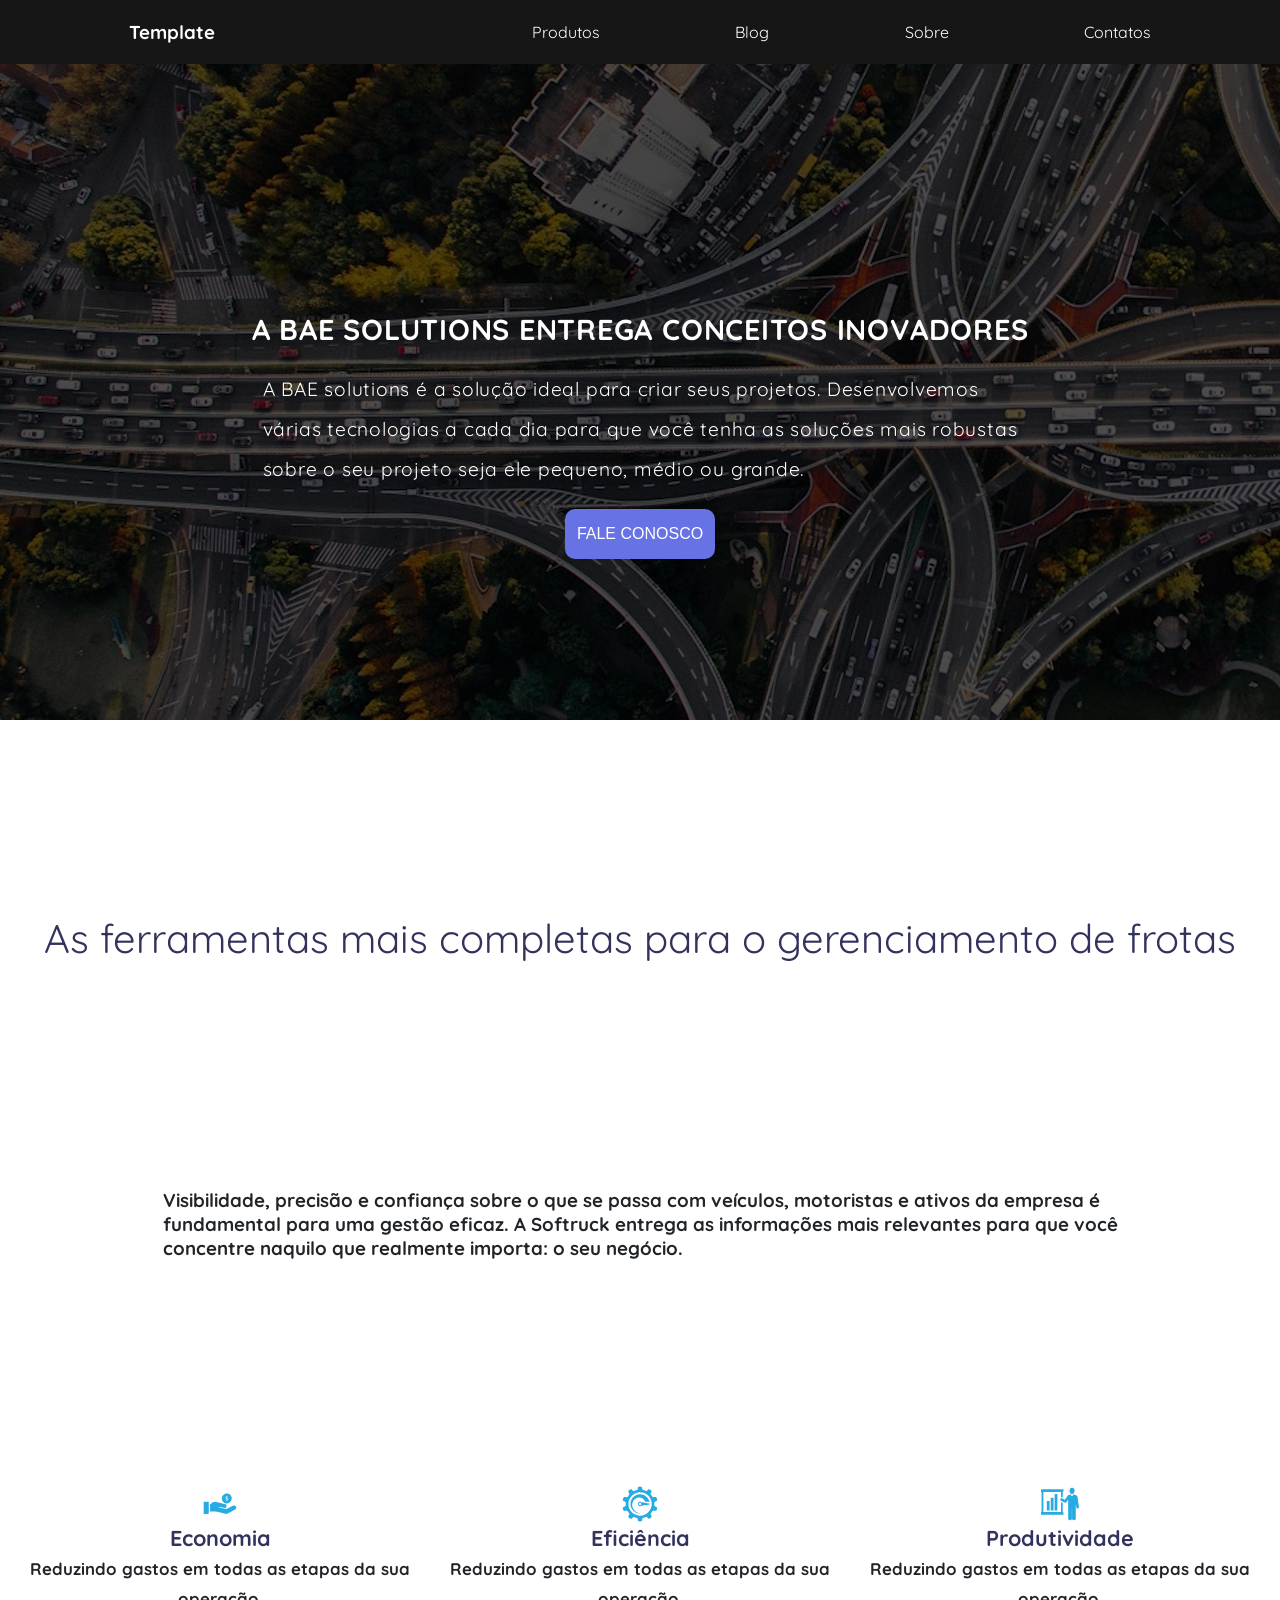
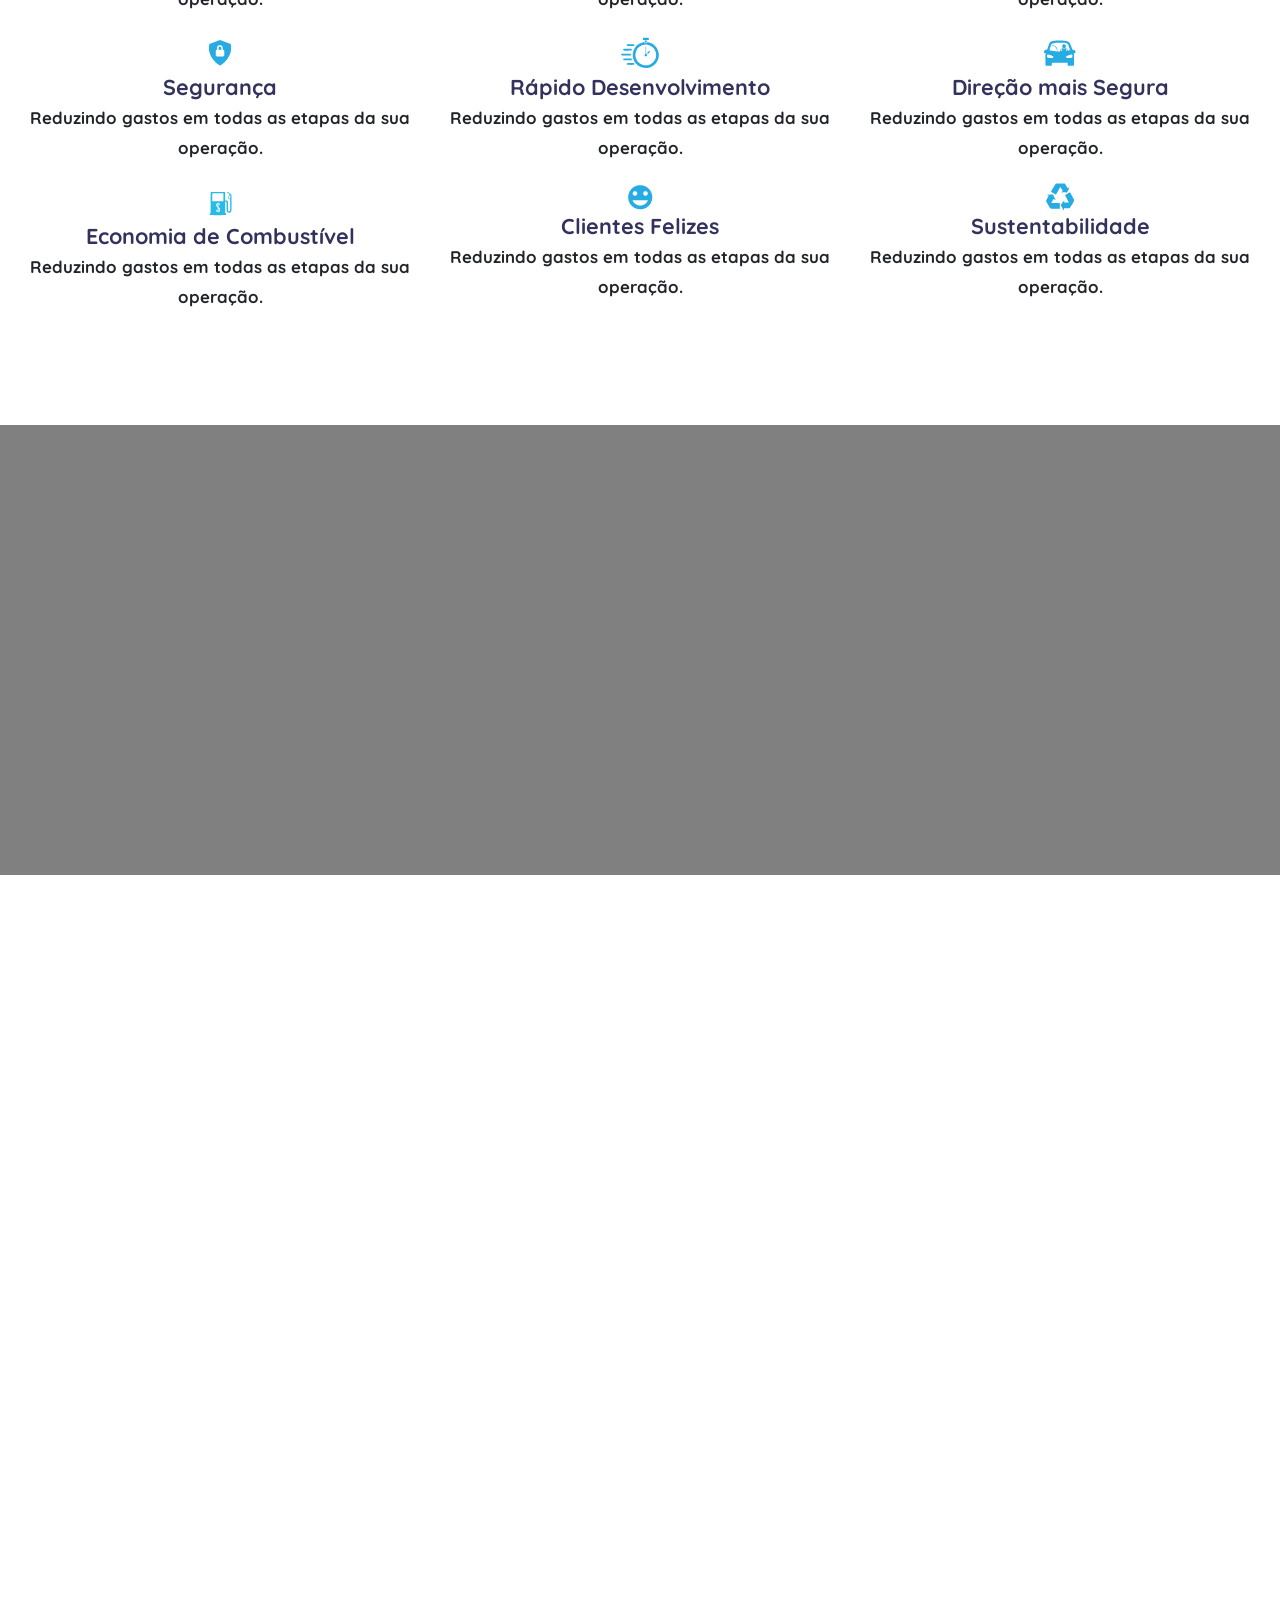
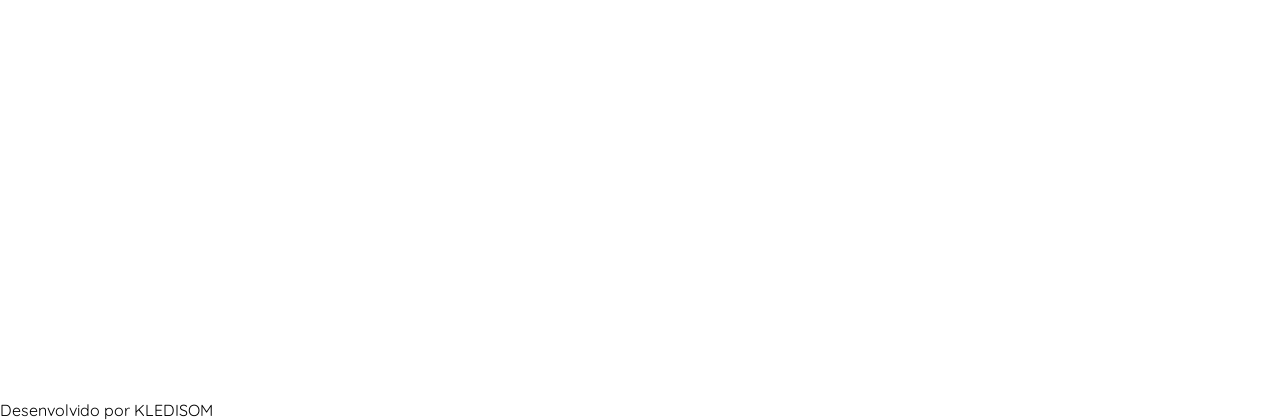
==== template 2/index.html @ eee0b648 "inicio do projeto" ====
<!DOCTYPE html>
<html lang="pt-br">
  <head>
    <meta charset="UTF-8" />
    <meta name="viewport" content="width=device-width, initial-scale=1.0" />
<link rel="preconnect" href="https://fonts.googleapis.com">
<link rel="preconnect" href="https://fonts.gstatic.com" crossorigin>
<link href="https://fonts.googleapis.com/css2?family=Quicksand:wght@300;400;500;600&display=swap" rel="stylesheet">    
    <title>BAE</title>
   <link rel="stylesheet" href="./styles/index.css">
  </head>
  <body>
		<main>	
		 <section id="s-intro">
			 <header>
			     <h3>Template</h3>
				 <nav>
				     <a>Produtos</a>
					 <a>Blog</a>
					 <a>Sobre</a>
					 <a>Contatos</a>
				 </nav>				
			 </header>
			  <div class="intro-content">
			    <h1>A BAE SOLUTIONS ENTREGA CONCEITOS INOVADORES</h1>
				<p>A BAE solutions é a solução ideal para criar seus projetos.
				Desenvolvemos<br /> várias tecnologias a cada dia para que você tenha as soluções 
				mais robustas<br /> sobre o seu projeto seja ele pequeno, médio ou grande.</p>
				<input type="button" value="FALE CONOSCO"/>
		      </div>
		 </section>
		 <section class="s-second">
		     <h1>As ferramentas mais completas para o gerenciamento de frotas</h1>
			 <h3>Visibilidade, precisão e confiança sobre o que se passa com veículos, motoristas e ativos da empresa é<br />
			 fundamental para uma gestão eficaz. A Softruck entrega as informações mais relevantes para que você<br />
			 concentre naquilo que realmente importa: o seu negócio.</h3>
			 <div class="grid-container">
			     <div class="card">
					 <h2><img src="./img/icon/savings.svg" />Economia</h2>
					 <h3>Reduzindo gastos em todas as etapas da sua operação.</h3>
				 </div>
				 <div class="card">
					 <h2><img src="./img/icon/efficiency.svg" />Eficiência</h2>
					 <h3>Reduzindo gastos em todas as etapas da sua operação.</h3>
				 </div>
				   <div class="card">
					 <h2><img src="./img/icon/productivity.svg" />Produtividade</h2>
					 <h3>Reduzindo gastos em todas as etapas da sua operação.</h3>
				 </div>
	             <div class="card">
					 <h2><img src="./img/icon/security.svg" />Segurança</h2>
					 <h3>Reduzindo gastos em todas as etapas da sua operação.</h3>
				 </div>
	             <div class="card">
					 <h2><img src="./img/icon/faster-development.svg" />Rápido Desenvolvimento</h2>
					 <h3>Reduzindo gastos em todas as etapas da sua operação.</h3>
				 </div>
	             <div class="card">
					 <h2><img src="./img/icon/driver-safety.svg" />Direção mais Segura</h2>
					 <h3>Reduzindo gastos em todas as etapas da sua operação.</h3>
				 </div>
	             <div class="card">
					 <h2><img src="./img/icon/fuel-saving.svg" />Economia de Combustível</h2>
					 <h3>Reduzindo gastos em todas as etapas da sua operação.</h3>
				 </div>
	             <div class="card">
					 <h2><img src="./img/icon/happy-customer.svg" />Clientes Felizes</h2>
					 <h3>Reduzindo gastos em todas as etapas da sua operação.</h3>
				 </div>
	             <div class="card">
					 <h2><img src="./img/icon/sustainability.svg" />Sustentabilidade</h2>
					 <h3>Reduzindo gastos em todas as etapas da sua operação.</h3>
				 </div>		 
			 </div>
		 </section>
		 <section class="s-third">
		 
		 </section>
		</main>
		<footer><p>Desenvolvido por KLEDISOM</p></footer>
 
<script></script>
  </body>
</html>
---- template 2/styles/index.css ----
* {
	  margin: 0px;
	  padding: 0px;
	}
	 
    body {
	 font-family: 'Quicksand', sans-serif;
	}
	 
	main {
	  display: flex;
	  flex-direction: column;
	  /*justify-content: center;
	  align-items: center;*/
	  
	  height: 400vh;
	  width: 100%;
	}
	 
	#s-intro {
		 height: 80vh;
	     width: 100%;
		 
		 background-image: url(../img//bg/highways.png);
		
	}
	#s-intro header {
		 display: flex;
		 justify-content: space-around;
		 align-items: center;
		 gap: 100px;
		 padding: 20px;
		 
		 background-color: #161616;
		 color: #fff;	 
	}
    #s-intro header nav {
		 display: flex;
		 justify-content: space-between;
		 align-items: center;
		// gap: 10px; 
		
		width: 50%;
	}
	 
    .intro-content {
		 display: flex;
		 flex-direction: column;
		 justify-content: flex-end;
		 align-items: center;
		 height: 55vh;
	     width: 100%;
		 
		 font-size: 1.2rem;
		 color: #fff;
		 line-height: 40px;
		 letter-spacing: .04em;
	}
	.intro-content p {
		margin-top: 20px;
		margin-bottom: 20px;
	}

	.intro-content input {
	 height: 50px;
	 width: 150px;
	 font-size: 1rem;
	 color: #fff;
	 background-color: #6772e5;
	 border: none;
	 border-radius: 10px;
    }
	
	/*-----------------------------------------------*/
	
	.s-second {
	 display: flex;
	 flex-direction: column;
	 justify-content: space-around;
	 align-items: center;
		
	 height: 145vh;
	 width: 100%;
	}
	.s-second h1 {
	margin-top: 80px;
	font-size: 2.5rem;
	font-weight: 400;
	color: #32325d;
	}
	.s-second h3 {
		color: #212529;
	}
	/* .s-second div { */
		/* border: 2px solid red; */
		/* height: 50%; */
	    /* width: 100%; */
	/* } */
	.s-second .card {
	 //display: flex;
	 //flex-direction: column;
		
	 //border: 2px solid lime;
	 /* height: 40%; */
	 /* width: 20%; */
	}
	.s-second .card h2 {
	 display: flex;
	 flex-direction: column;
	 justify-content: center;
	 align-items: center;
	 height: auto;
	 width: 100%;
	 color: #32325d;
	}
   
	.s-second .card h2::after {
	 display: block;
	 content: " ";
	 background-color: #fff;
	 height: 1px;
	 width: 90%;
	}
	
	.s-second .card h3 {
	 text-align: center;
	 color: #212529;
	}
	
	.grid-container {
		display: grid;
		justify-content: space-around;
		grid-template-columns: 400px 400px 400px;
		gap: 20px;
		//background-color: #2196F3;
		//border: 2px solid gold;
		//padding: 10px;
		font-size: 0.9rem;
		line-height: 30px;
	}
	/*--------seção 3--------------*/
	
	.s-third {
	 display: flex;
	 flex-direction: column;
	 justify-content: space-around;
	 align-items: center;
		
	 height: 50vh;
	 width: 100%;
	 background-color: gray;
	}
	
	 
	 
	@media screen and (max-width: 900px) {
	  
	  main {
	  height: 100vh;
	  width: 100%;
	}  
	
	}
	 
	@media screen and (width: 400px) {
	  
    main {
	  height: 100vh;
	  width: 100%;
	}
	 
	  
		  
	}
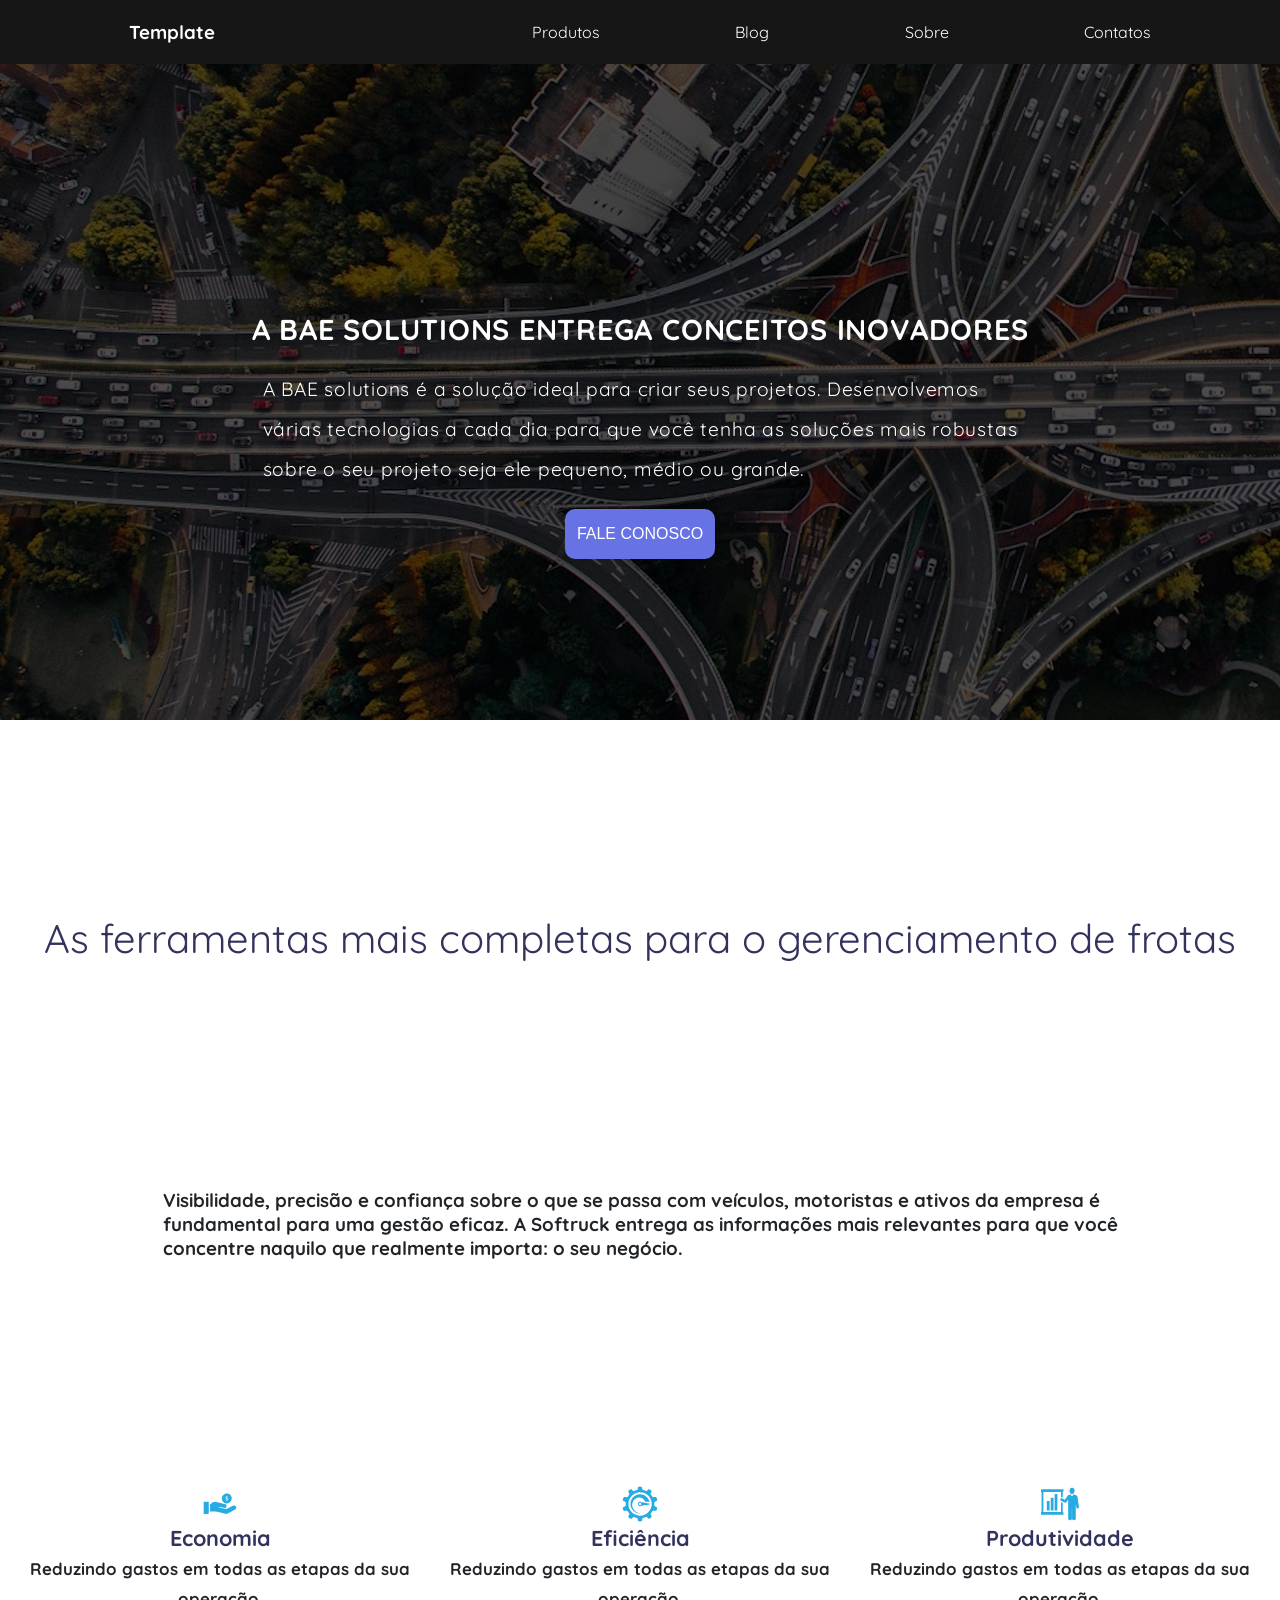
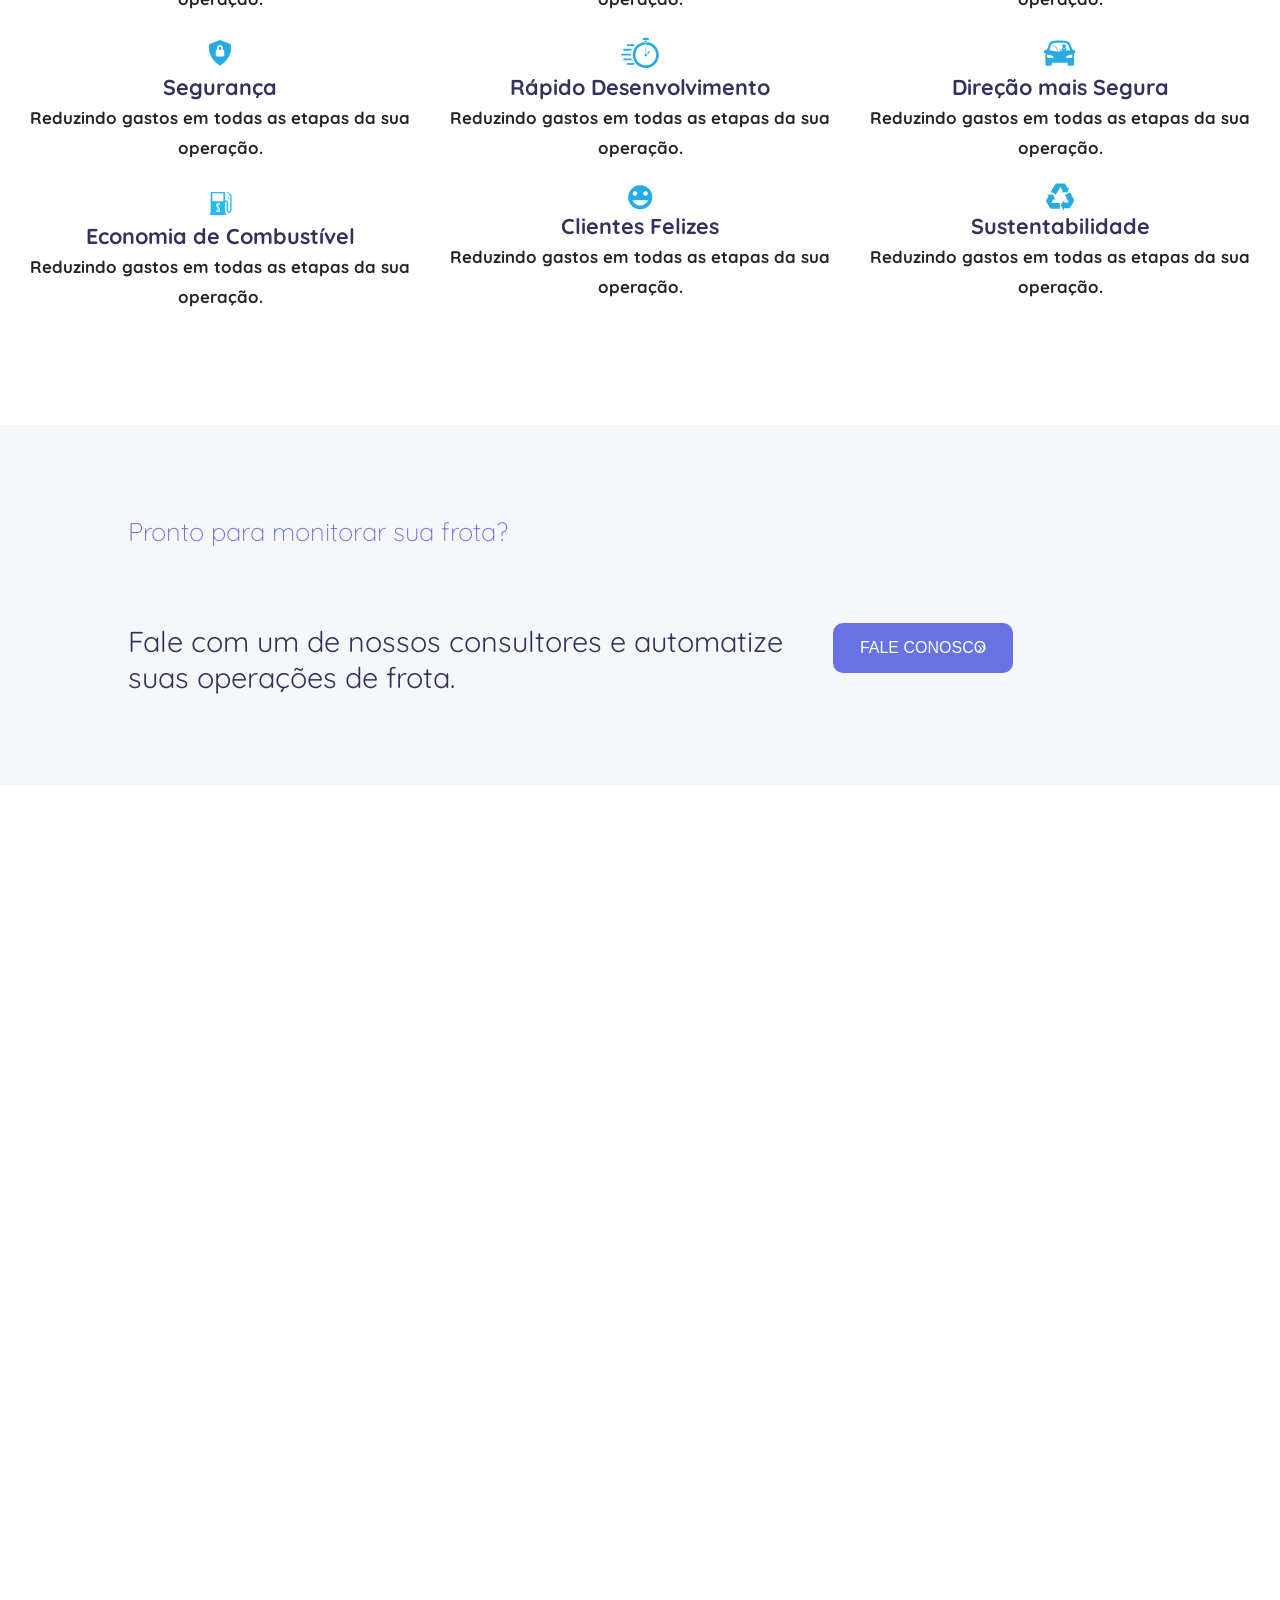
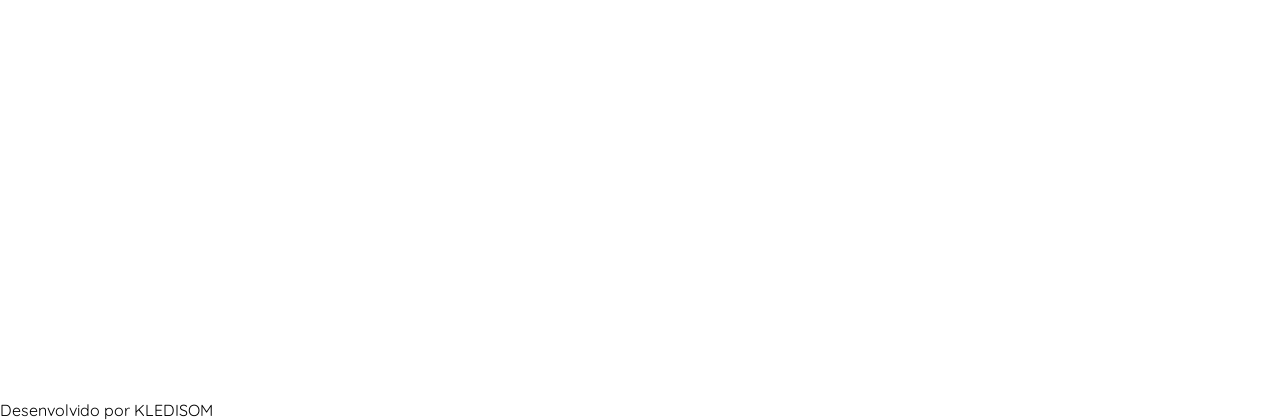
==== commit fce0a120: "rodapé" ====
--- a/template 2/index.html
+++ b/template 2/index.html
@@ -74,7 +74,15 @@
 			 </div>
 		 </section>
 		 <section class="s-third">
-		 
+		      <div class="s-third-content">
+			     <h2>Pronto para monitorar sua frota?</h2>
+				 <div>
+				     <p>Fale com um de nossos consultores e automatize<br />
+     			     suas operações de frota.</p>
+				     <button><span>FALE CONOSCO</span></button>
+				 </div>
+			     
+			  </div>
 		 </section>
 		</main>
 		<footer><p>Desenvolvido por KLEDISOM</p></footer>
--- a/template 2/styles/index.css
+++ b/template 2/styles/index.css
@@ -91,11 +91,7 @@
 	.s-second h3 {
 		color: #212529;
 	}
-	/* .s-second div { */
-		/* border: 2px solid red; */
-		/* height: 50%; */
-	    /* width: 100%; */
-	/* } */
+	
 	.s-second .card {
 	 //display: flex;
 	 //flex-direction: column;
@@ -143,13 +139,79 @@
 	.s-third {
 	 display: flex;
 	 flex-direction: column;
-	 justify-content: space-around;
+	 justify-content: center;
 	 align-items: center;
 		
-	 height: 50vh;
-	 width: 100%;
-	 background-color: gray;
-	}
+	 height: 40vh;
+	 width: 100%;
+	 background-color: #f5f7f9;
+	}
+	
+	.s-third-content {
+	 display: flex;
+	 flex-direction: column;
+	 justify-content: space-between;
+	 align-items: flex-start;
+		
+	 height: 50%;
+	 width: 80%;
+	}
+	
+   .s-third-content div {
+	 display: flex;
+	 flex-direction: row;
+	 gap: 50px;
+	 
+	 width: 100%;
+	}
+	
+	.s-third-content h2{
+	 font-size: 1.6rem;
+	 font-weight: 200;
+	 color: #6772e5;
+	}
+	
+	.s-third-content p{
+	 font-size: 1.8rem;
+	 font-weight: 400;
+	 color: #32325d;
+	}
+	
+	.s-third-content button {
+	 height: 50px;
+	 width: 180px;
+	 font-size: 1rem;
+	 color: #fff;
+	 background-color: #6772e5;
+	 border: none;
+	 border-radius: 10px;
+	 transition: all 0.5s;
+	 cursor: pointer;
+    }
+	
+	.s-third-content span {
+		display: inline-block;
+		position: relative;
+		transition: 0.5s;
+	}
+	
+	.s-third-content span::after {
+		content: '\00bb';
+		position: absolute;
+		right: 0px;
+		transition: 0.5s;
+	}
+	
+	.s-third-content button:hover span {
+	 padding-right: 20px;
+	}
+	
+	.s-third-content button:hover span:after {
+	 opacity: 1;
+	 right: 0;
+	}
+	
+	
 	
 	 
 	 
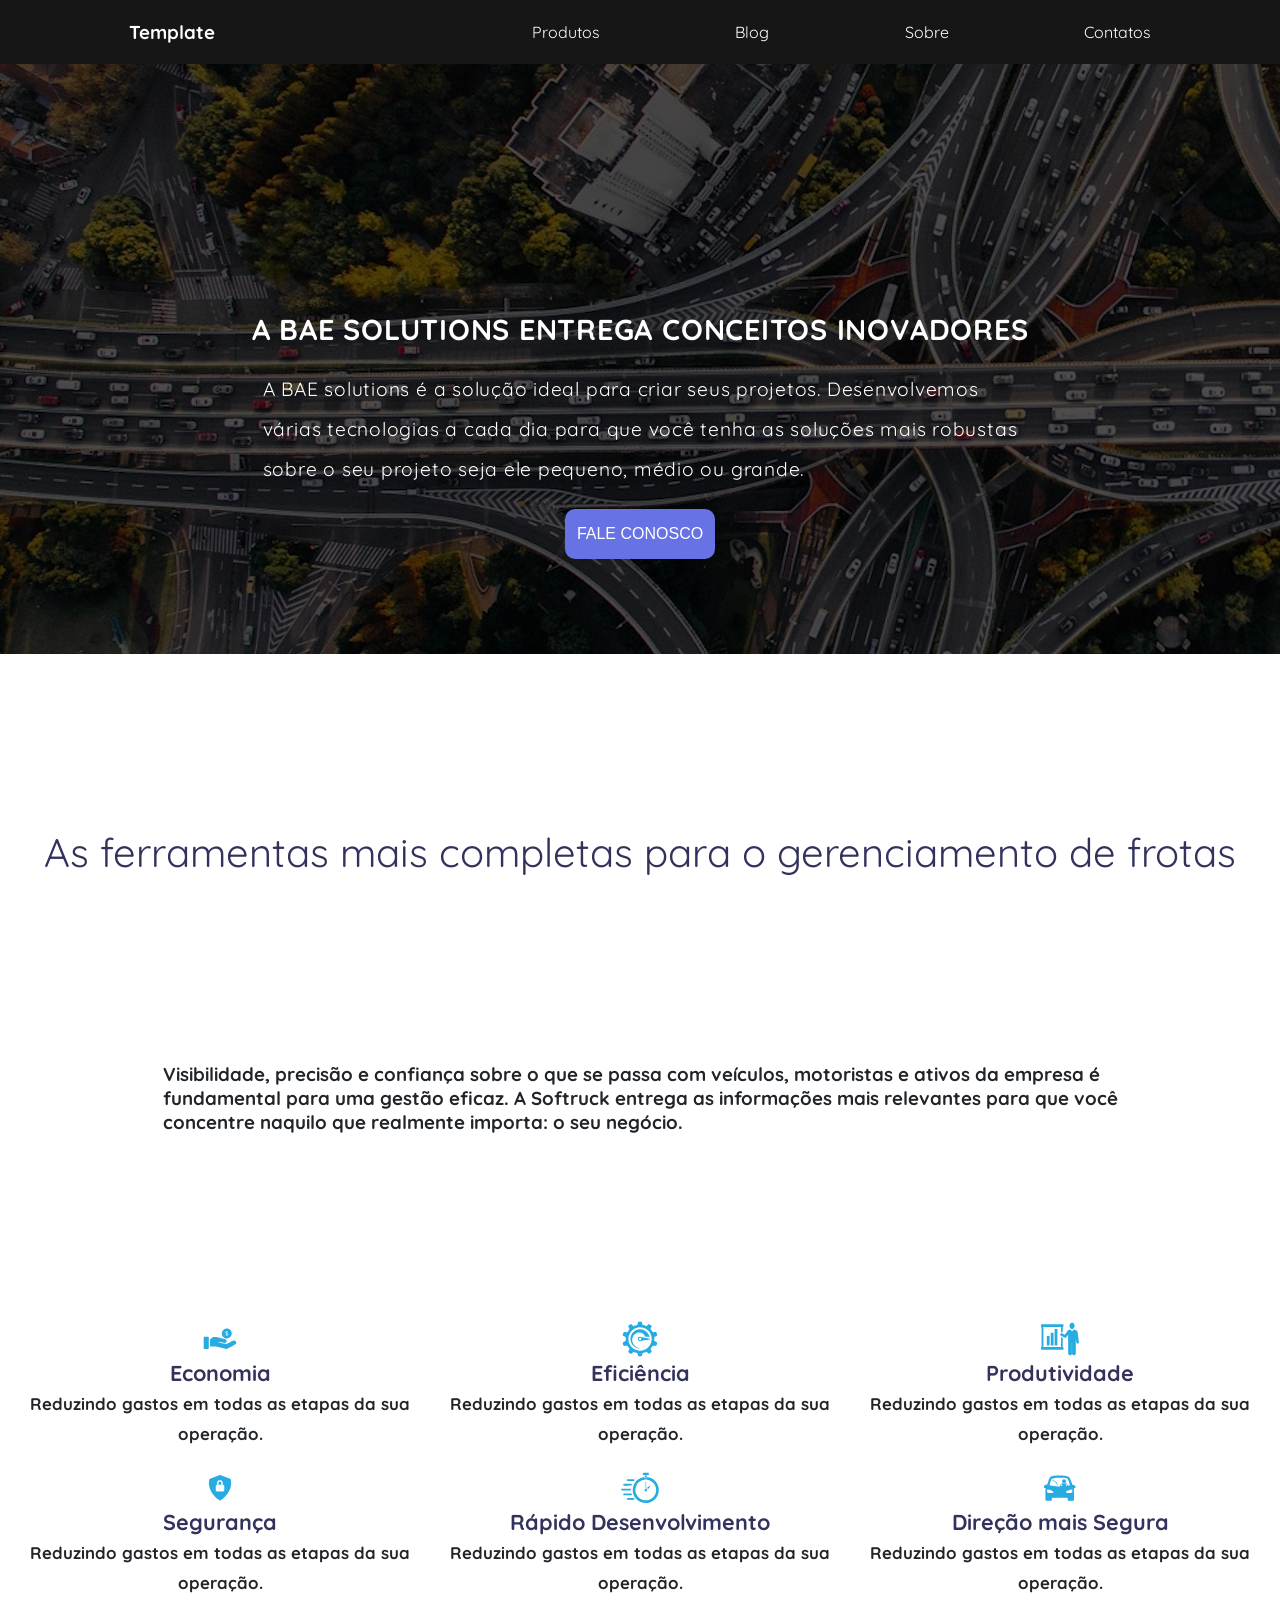
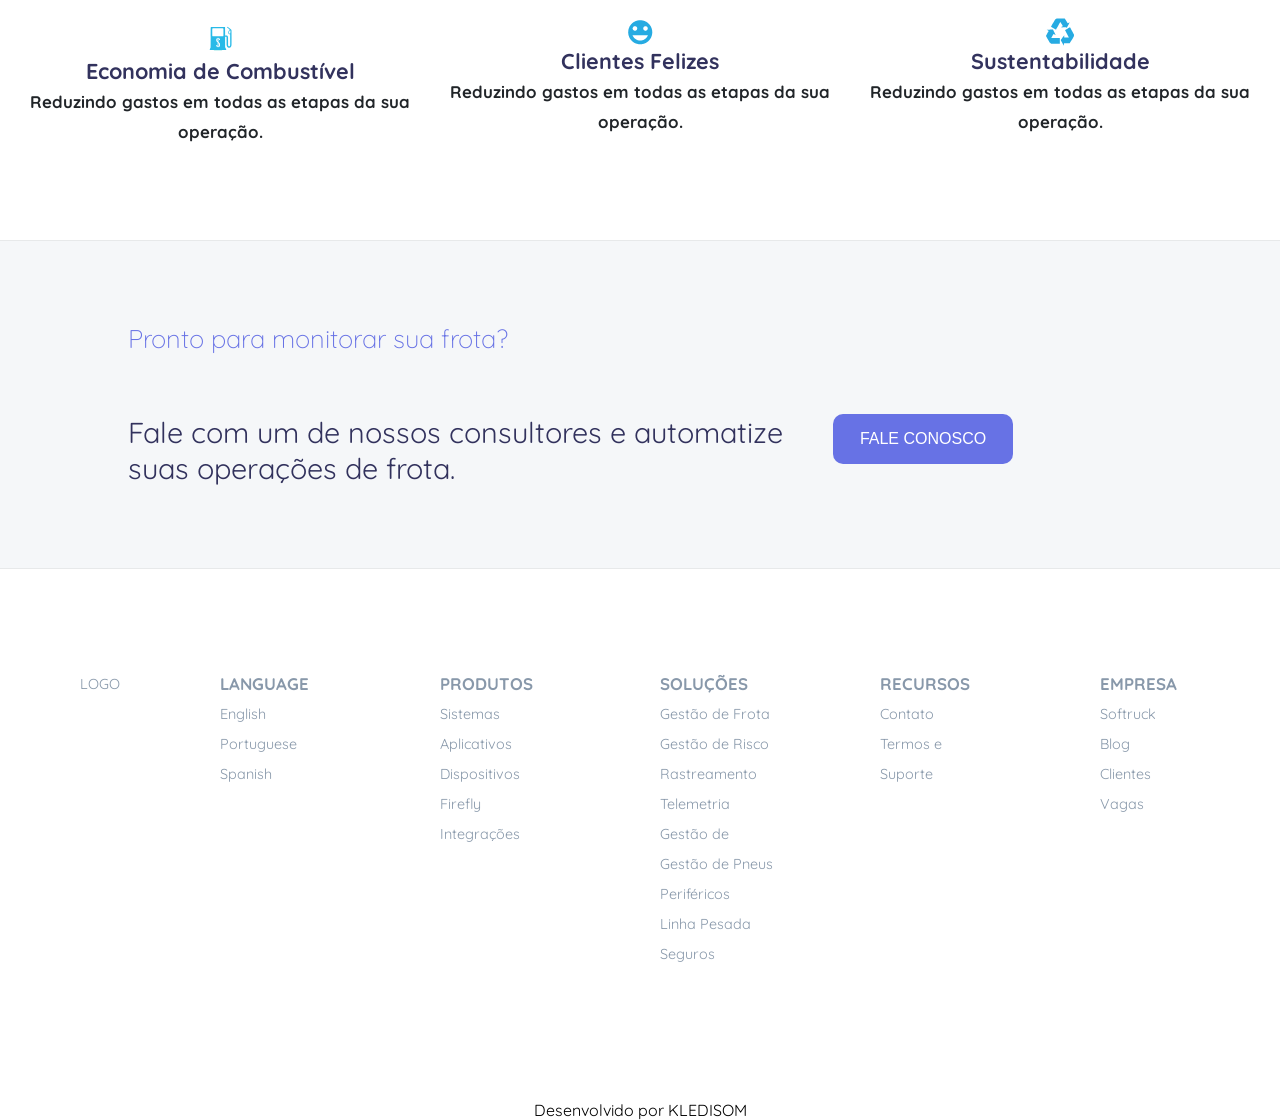
==== commit 5c6e96d9: "trabalhando a responsividade" ====
--- a/template 2/index.html
+++ b/template 2/index.html
@@ -80,12 +80,55 @@
 				     <p>Fale com um de nossos consultores e automatize<br />
      			     suas operações de frota.</p>
 				     <button><span>FALE CONOSCO</span></button>
-				 </div>
-			     
+				 </div>		     
 			  </div>
 		 </section>
+			<section class="s-fourth">
+				<div class="s-fourth-content">
+				 <div class="logo-template">LOGO</div>
+				 <div>
+				     <h3>LANGUAGE</h3>
+					 <p>English</p>
+					 <p>Portuguese</p>
+					 <p>Spanish</p>
+				 </div>
+				 <div>
+				     <h3>PRODUTOS</h3>
+					 <p>Sistemas</p>
+					 <p>Aplicativos</p>
+					 <p>Dispositivos</p>
+					 <p>Firefly</p>
+					 <p>Integrações</p>
+				 </div>
+				 <div>
+				     <h3>SOLUÇÕES</h3>
+					 <p>Gestão de Frota</p>
+					 <p>Gestão de Risco</p>
+					 <p>Rastreamento</p>
+					 <p>Telemetria</p>
+					 <p>Gestão de </p>
+					 <p>Gestão de Pneus</p>
+					 <p>Periféricos</p>
+					 <p>Linha Pesada</p>
+					 <p>Seguros</p>
+				 </div>
+				 <div>
+				     <h3>RECURSOS</h3>
+					 <p>Contato</p>
+					 <p>Termos e </p>
+					 <p>Suporte</p>
+				 </div>
+				 <div>
+				     <h3>EMPRESA</h3>
+					 <p>Softruck</p>
+					 <p>Blog</p>
+					 <p>Clientes</p>
+					 <p>Vagas</p>
+				 </div>
+				</div>
+			</section>
 		</main>
-		<footer><p>Desenvolvido por KLEDISOM</p></footer>
+		<footer align="center"><p>Desenvolvido por KLEDISOM</p></footer>
  
 <script></script>
   </body>
--- a/template 2/styles/index.css
+++ b/template 2/styles/index.css
@@ -13,7 +13,7 @@
 	  /*justify-content: center;
 	  align-items: center;*/
 	  
-	  height: 400vh;
+	  height: 300vh;
 	  width: 100%;
 	}
 	 
@@ -72,7 +72,7 @@
     }
 	
 	/*-----------------------------------------------*/
-	
+	/*--------seção 2--------------*/
 	.s-second {
 	 display: flex;
 	 flex-direction: column;
@@ -145,6 +145,8 @@
 	 height: 40vh;
 	 width: 100%;
 	 background-color: #f5f7f9;
+	 border-top: 1px solid rgba(0,0,0,.06);
+	 border-bottom: 1px solid rgba(0,0,0,.06);
 	}
 	
 	.s-third-content {
@@ -198,7 +200,9 @@
 	.s-third-content span::after {
 		content: '\00bb';
 		position: absolute;
-		right: 0px;
+		opacity: 0;
+		top: 0;
+		right: -20px;
 		transition: 0.5s;
 	}
 	
@@ -211,25 +215,213 @@
 	 right: 0;
 	}
 	
-	
-	
-	 
-	 
+	/*--------seção 4--------------*/
+	
+	.s-fourth {
+	 display: flex;
+	 flex-direction: column;
+	 justify-content: center;
+	 align-items: center;
+		
+	 height: 65vh;
+	 width: 100%;
+	 
+	 color: #8898aa;
+	}
+	
+	 .s-fourth-content {
+		display: grid;
+		justify-content: space-around;
+		grid-template-columns: 200px 200px 200px 200px 200px 200px;
+		gap: 20px;
+		
+		//background-color: #2196F3;
+		//border: 2px solid gold;
+		font-size: 0.9rem;
+		line-height: 30px;
+		
+		height: 100%;
+		width: 100%;
+		margin-top: 100px;
+	 }
+	 
+	 .logo-template {
+		 display: flex;
+		 justify-content: center;
+	 }
+		
+	 .s-fourth-content p:hover {
+		 font-size: 15px;
+		 cursor: pointer;
+		 color: #6772e5;
+	 }
+	
 	@media screen and (max-width: 900px) {
-	  
+
 	  main {
-	  height: 100vh;
+	  height: 470vh;
 	  width: 100%;
 	}  
+	 .intro-content {	 
+	 font-size: 1.1rem;
+	 line-height: 30px;
+	 text-align: center;
+	 margin-top: 10px;
+	}
+	
+   .s-second h1, .s-second h3 {
+	text-align: center;
+	// margin: 5px;
+	}
+		.grid-container {
+		display: flex;
+		flex-direction: column;
+		font-size: 0.9rem;
+		line-height: 30px;
+	}
+	.s-second {
+	 display: flex;
+	 flex-direction: column;
+	 justify-content: space-around;
+	 align-items: center;
+		
+	 height: 250vh;
+	 width: 100%;
+	}
+	
+   .s-third {
+	 display:flex;
+	 flex-direction: column;
+	 justify-content: flex-start;
+	 align-items: center;
+		
+	 height: 40vh;
+	 width: 100%;
+	 background-color: #f5f7f9;
+	 border-top: 1px solid rgba(0,0,0,.06);
+	 border-bottom: 1px solid rgba(0,0,0,.06);
+	 margin-top: 30px;
+	}
+	
+	.s-third-content div {
+	 display: flex;
+	 flex-direction: column;
+	 justify-content: center;
+	 align-items: center;
+	 gap: 50px;
+	 
+	 width: 100%;
+	}
+	
+	.s-fourth-content {
+		display: flex;
+		flex-wrap: wrap;
+		/* justify-content: space-around; */
+		/* grid-template-columns: 200px 200px 200px 200px 200px 200px; */
+		/* gap: 20px; */
+		
+		//background-color: #2196F3;
+		//border: 2px solid gold;
+		font-size: 0.9rem;
+		line-height: 30px;
+		
+		height: 100vh;
+		width: 100%;
+		margin-top: 200px;
+	 }
 	
 	}
 	 
 	@media screen and (width: 400px) {
 	  
     main {
-	  height: 100vh;
+	  height: 700vh;
 	  width: 100%;
-	}
+	} 
+	
+	#s-intro header nav {
+		 display: none;
+		 justify-content: space-between;
+		 align-items: center;
+		
+		width: 50%;
+	}
+	
+	#s-intro {
+		 height: 100vh;
+	     width: 100%;
+		 
+		 background-image: url(../img//bg/highways.png);
+		
+	}
+	.intro-content {	 
+	 font-size: 0.9rem;
+	 line-height: 20px;
+	 text-align: center;
+	 margin-top: 40px;
+	}
+	
+   .s-second h1, .s-second h3 {
+	text-align: center;
+	}
+   .grid-container {
+		display: flex;
+		flex-direction: column;
+		font-size: 0.9rem;
+		line-height: 30px;
+	}
+	.s-second {
+	 display: flex;
+	 flex-direction: column;
+	 justify-content: space-around;
+	 align-items: center;
+		
+	 height: 400vh;
+	 width: 100%;
+	}
+	
+   .s-third {
+	 display:flex;
+	 flex-direction: column;
+	 justify-content: flex-start;
+	 align-items: center;
+		
+	 height: 80vh;
+	 width: 100%;
+	 background-color: #f5f7f9;
+	 border-top: 1px solid rgba(0,0,0,.06);
+	 border-bottom: 1px solid rgba(0,0,0,.06);
+	 margin-top: 30px;
+	 text-align: center;
+	 padding: 10px;
+	}
+	
+	.s-third-content div {
+	 display: flex;
+	 flex-direction: column;
+	 justify-content: center;
+	 align-items: center;
+	 gap: 15px;
+	 
+	 width: 100%;
+	}
+	
+	.s-fourth-content {
+		display: flex;
+		flex-wrap: wrap;
+		/* justify-content: space-around; */
+		/* grid-template-columns: 200px 200px 200px 200px 200px 200px; */
+		/* gap: 20px; */
+		
+		//background-color: #2196F3;
+		//border: 2px solid gold;
+		font-size: 0.9rem;
+		line-height: 30px;
+		
+		height: 100vh;
+		width: 100%;
+		margin-top: 200px;
+	 }
 	 
 	  
 		  
